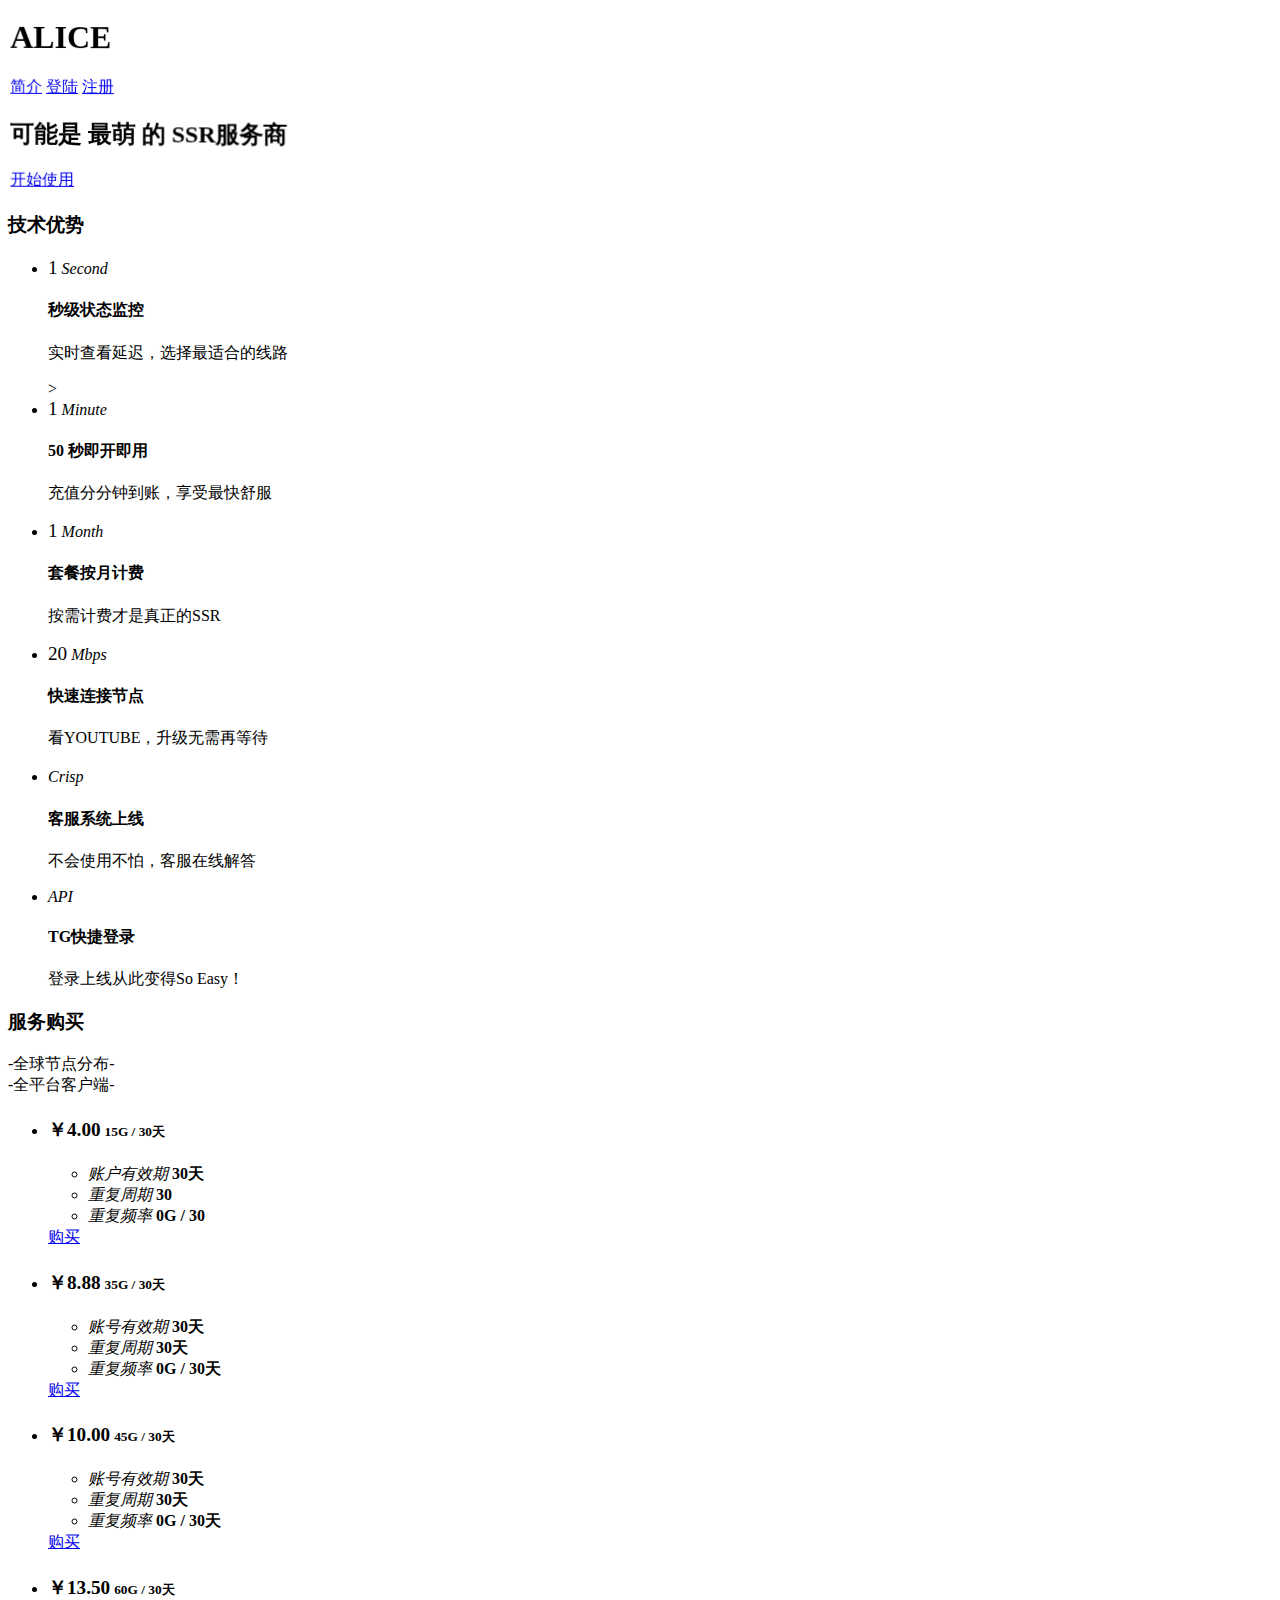
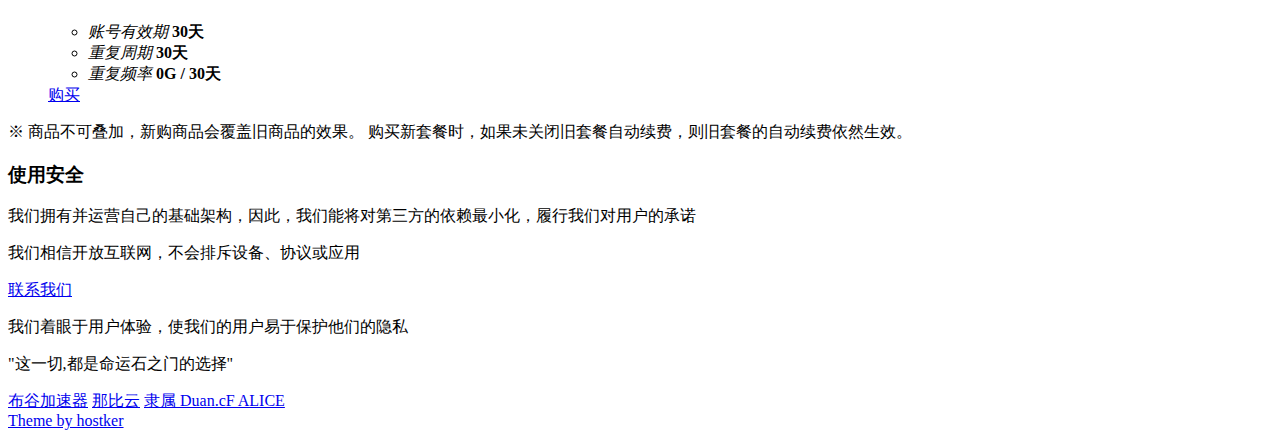
==== index.html @ 1a39fd21 "Update and rename index.md to index.html" ====
<!DOCTYPE HTML>
<html app="help" view="qa" step='1'>
  <head>
    <meta http-equiv="Content-Type" content="text/html; charset=UTF-8">
    <title>Alice - 可能是最萌的SSR服务商</title>
    <meta name="theme-color" content="#ff4d74">
    <meta name="renderer" content="webkit">
    <meta http-equiv="X-UA-Compatible" content="IE=edge,chrome=1">
    <meta name="viewport" content="width=1280">
    <link rel="stylesheet" href="./static/css/i.css">
    <link rel="icon" type="image/ico" href="/favicon.ico">
    <meta http-equiv="Cache-Control" content="no-siteapp">
    <meta name="apple-mobile-web-app-title" content="Hostker">
    <meta name="google" value="notranslate">
  </head>
    <body>
      <div id="stage">
        <article class="step-1">
          <div class="step-1-in">
            <div id="test" style="transform: rotateX(2.365deg) rotateY(4.865deg);">
              <header>
                <div class="layout">
                  <h1>ALICE</h1>
                  <nav>
                    <a href="/About/">简介</a>
                    <a href="https://duan.cf/freeyun">登陆</a>
                    <a href="https://duan.cf/freeyun" class="login-link">注册</a>
                  </nav>
                </div>
              </header>
              <h2>
                <span class="line line-1">
                  可能是
                  <span class="moji-1">最萌</span>
                  的
                </span>
                <span class="line line-2">SSR服务商</span>
              </h2>
              <i class="bg"></i>
              <i class="hr"></i>
              <div class="shell-box">
                <i class="shell-shadow"></i>
                <i class="shell">
                  <span></span>
                </i>
              </div>
              <a class="link-reg" href="https://lolico.ml/auth/login">开始使用</a>
              <i class="light"></i>
            </div>
          </div>
        </article>
        <article class=step-2>
          <div class=content>
            <h3 class="ui-h ui-h-1">技术优势</h3>
            <ul>
              <li class=feature-1>
                <div class=icon>
                  <i></i>
                  <big>1</big>
                  <cite>Second</cite>
                </div>
                <h4>秒级状态监控</h4>
                <p>实时查看延迟，选择最适合的线路</p>
              </li>>
              <li class=feature-2>
                <div class=icon>
                  <i></i>
                  <big>1</big>
                  <cite>Minute</cite>
                </div>
                <h4>50 秒即开即用</h4>
                <p>充值分分钟到账，享受最快舒服</p>
              </li>
              <li class=feature-3>
                <div class=icon>
                  <i></i>
                  <big>1</big>
                  <cite>Month</cite>
                </div>
                <h4>套餐按月计费</h4>
                <p>按需计费才是真正的SSR</p>
              </li>
              <li class=feature-4>
                <div class=icon>
                  <i></i>
                  <big>20</big>
                  <cite>Mbps</cite>
                </div>
                <h4>快速连接节点</h4>
                <p>看YOUTUBE，升级无需再等待</p>
              </li>
              <li class=feature-5>
                <div class=icon>
                  <i></i>
                  <big></big>
                  <cite>Crisp</cite>
                </div>
                <h4>客服系统上线</h4>
                <p>不会使用不怕，客服在线解答</p>
              </li>
              <li class=feature-6>
                <div class=icon>
                  <i></i>
                  <cite>API</cite>
                </div>
                <h4>TG快捷登录</h4
                  ><p>登录上线从此变得So Easy！</p>
              </li>
            </ul>
          </div>
          <i class=after></i>
        </article>

        <article class=step-3>
          <h3 class="ui-h ui-h-2">服务购买</h3>
          <div class="switch index-nav" id=switch>
            <div id=span-2 onclick='selectDatacenter("la")' class="span-2 active">-全球节点分布-</div>
            <div id=span-2 onclick='selectDatacenter("la")' class="span-2 active">-全平台客户端-</div>
          </div>
          <ul>
            <li>
              <div class=head>
                <h4 id=price-1>
                  <big>￥4.00</big> 
                  <small>15G / 30天</small>
                </h4>
              </div>
              <ul>
                <li>
                  <i>账户有效期</i>
                  <b>30天</b>
                </li>
                <li>
                  <i>重复周期</i>
                  <b>30</b>
                </li>
                <li>
                  <i>重复频率</i>
                  <b>0G / 30</b>
                </li>
              </ul>
              <a class=button href="https://duan.cf/qq">购买</a>
            <li>
              <div class=head>
                <h4 id=price-2>
                  <big>￥8.88</big>
                  <small>35G / 30天</small>
                </h4>
              </div>
              <ul>
                <li>
                  <i>账号有效期</i> 
                  <b>30天</b>
                </li>
                <li>
                  <i>重复周期</i>
                  <b>30天</b>
                </li>
                <li>
                  <i>重复频率</i>
                  <b>0G / 30天</b>
                </li>
              </ul>
              <a class=button href="https://duan.cf/qq">购买</a>
            </li>
            <li>
              <div class=head>
                <h4 id=price-3><big>￥10.00</big>
                  <small>45G / 30天</small>
                </h4>
              </div>
              <ul>
                <li>
                  <i>账号有效期</i> 
                  <b>30天</b>
                </li>
                <li>
                  <i>重复周期</i>
                  <b>30天</b>
                </li>
                <li>
                  <i>重复频率</i>
                  <b>0G / 30天</b>
                </li>
              </ul>
              <a class=button href="https://duan.cf/qq">购买</a>
            </li>    
            <li>
              <div class=head>
                <h4 id=price-4><big>￥13.50</big>
                  <small>60G / 30天</small>
                </h4>
              </div>
              <ul>
                <li>
                  <i>账号有效期</i> 
                  <b>30天</b>
                </li>
                <li>
                  <i>重复周期</i>
                  <b>30天</b>
                </li>
                <li>
                  <i>重复频率</i>
                  <b>0G / 30天</b>
                </li>
              </ul>
              <a class=button href="https://duan.cf/qq">购买</a>
            </li>
          </ul>
          <div class="note layout" id=price-note>
            <p>※ 商品不可叠加，新购商品会覆盖旧商品的效果。 购买新套餐时，如果未关闭旧套餐自动续费，则旧套餐的自动续费依然生效。</p>
          </div>
        </article>
        <article class=step-4>
          <div id=step4>
            <div class=content>
              <i></i>
              <h3 class="ui-h ui-h-3">使用安全</h3>
              <div class="note layout">
                <p>我们拥有并运营自己的基础架构，因此，我们能将对第三方的依赖最小化，履行我们对用户的承诺</p>
                <p>我们相信开放互联网，不会排斥设备、协议或应用</p>
              </div>
              <a class=button href= https://t.me/buguacc target=_blank>
                联系我们
              </a>
              <div class="note layout">
                <p class=op5>我们着眼于用户体验，使我们的用户易于保护他们的隐私</p>
              </div>
            </div>
            <i class=shell-2></i>
          </div>
        </article>
        <footer class="step-5">
          <div class="htko">
            <p>"这一切,都是命运石之门的选择"</p>
          </div>
          <div class="layout">
            <div class="l">
              <a href="https://bugu6666.ml" target="_blank">布谷加速器</a>
              <a href="https://www.nabiyunba.com/" target="_blank">那比云</a>
              <a href="https://duan.cf/">隶属 Duan.cF ALICE</a>
            </div>
            <div class="r">
              <a href="https://www.hostker.com/" target="_blank">Theme by hostker</a>
            </div>
          </div>
        </footer>
      </div>
      <script src="./static/js/hm.js"></script>
      <script src="./static/js/c.js"></script>
      <div style="display:none">
          
      </div>
    </body>
  </html>
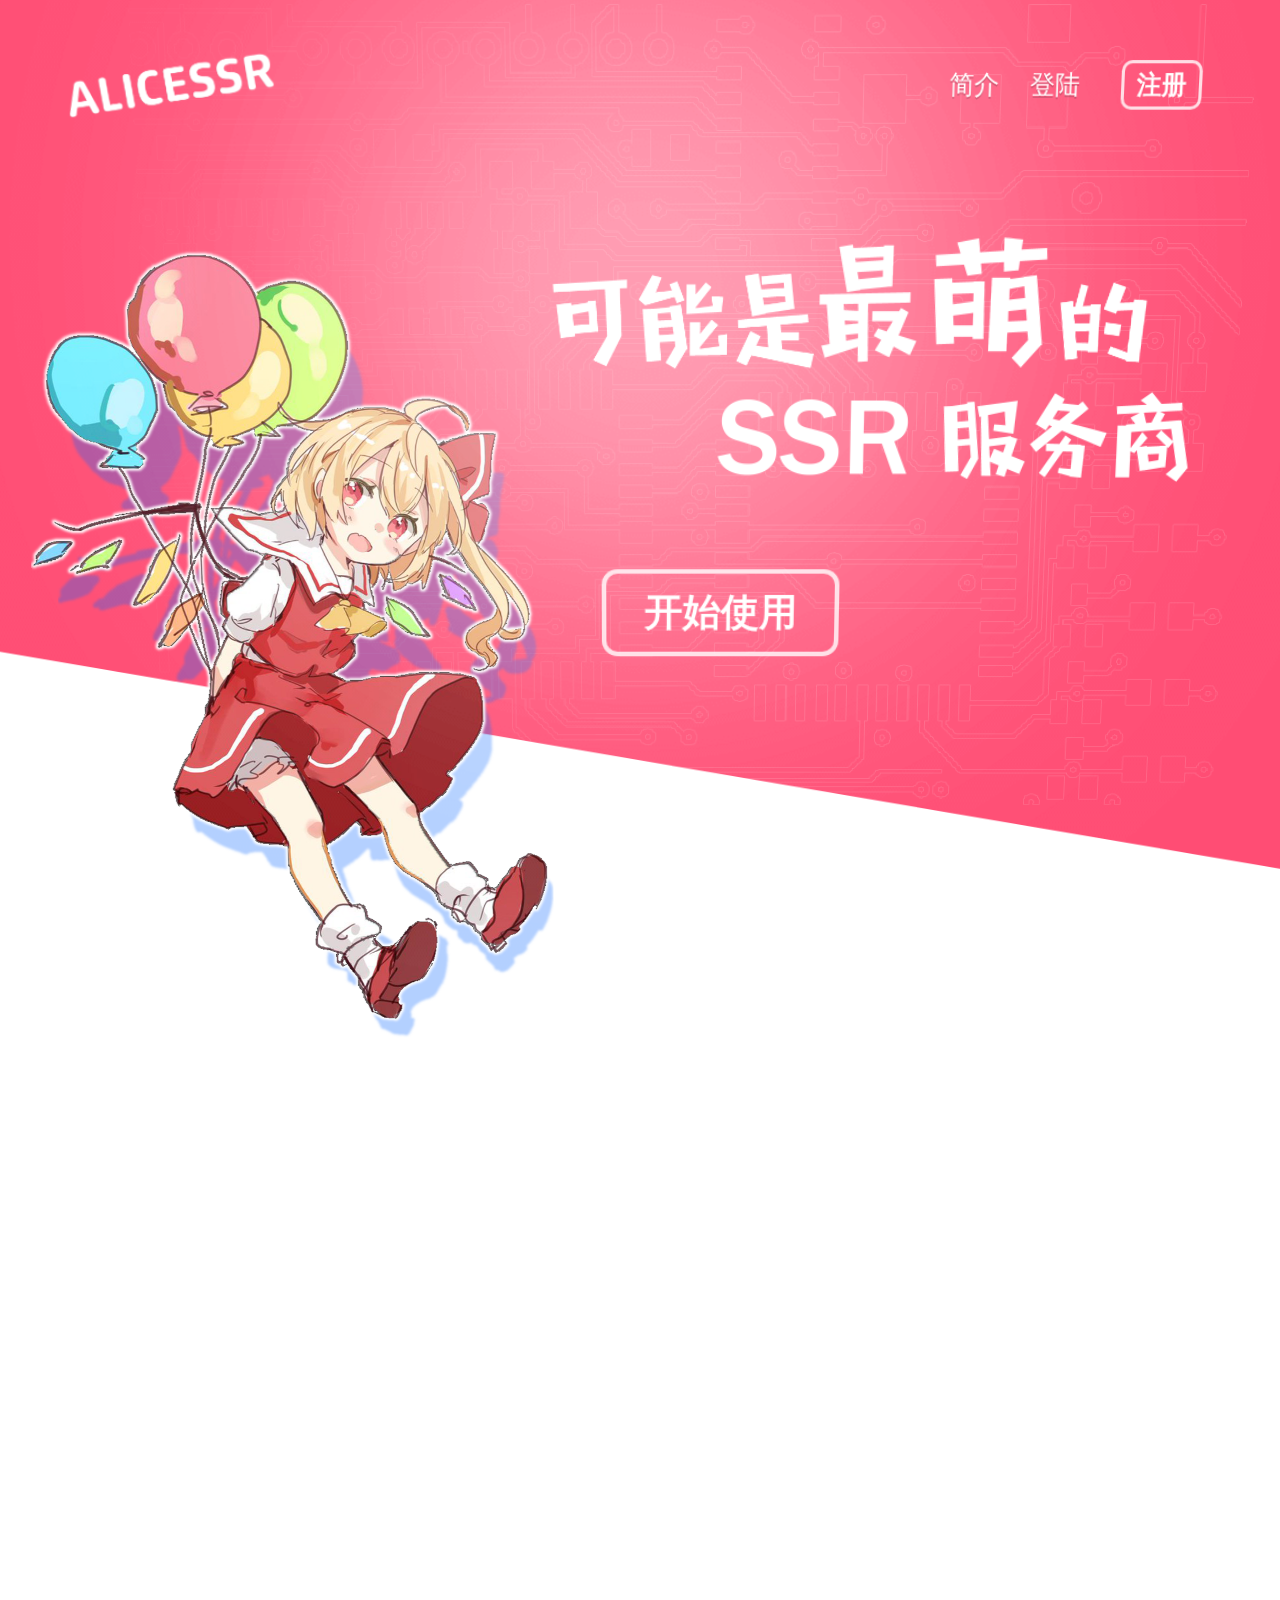
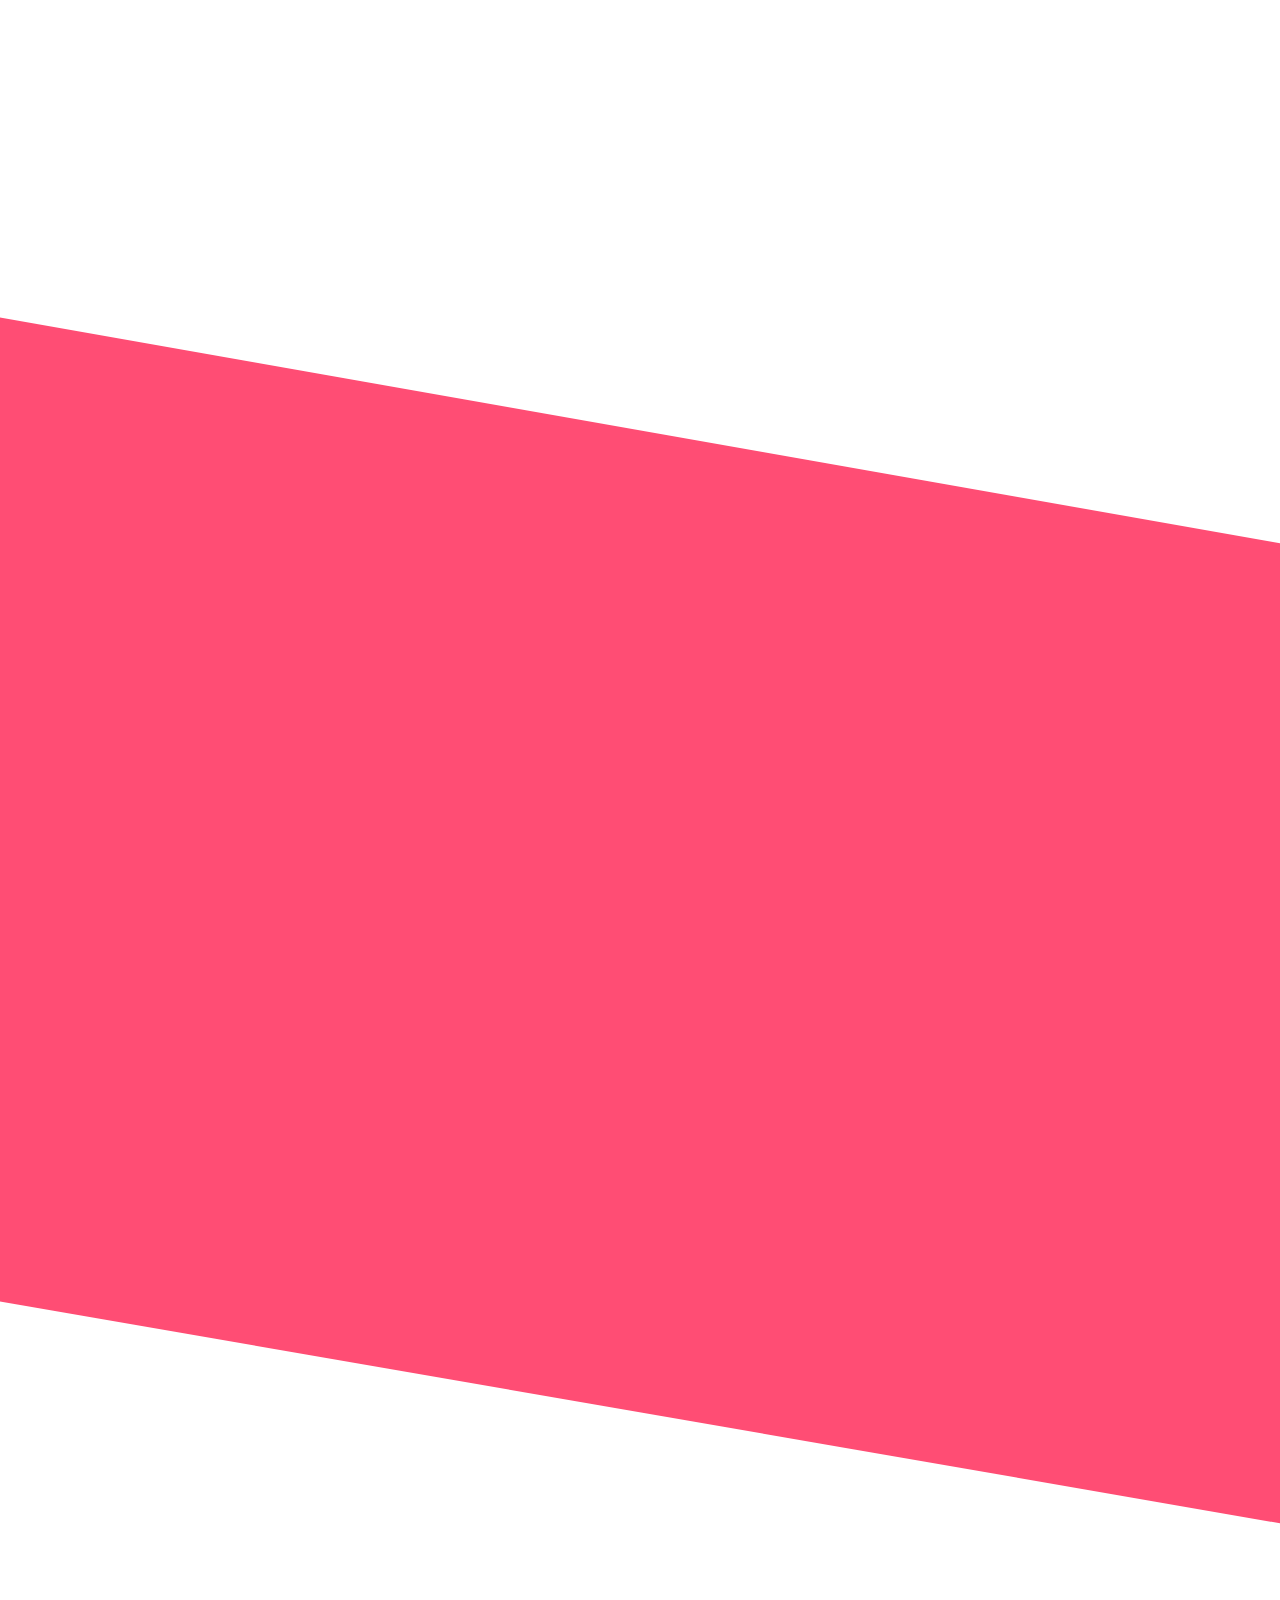
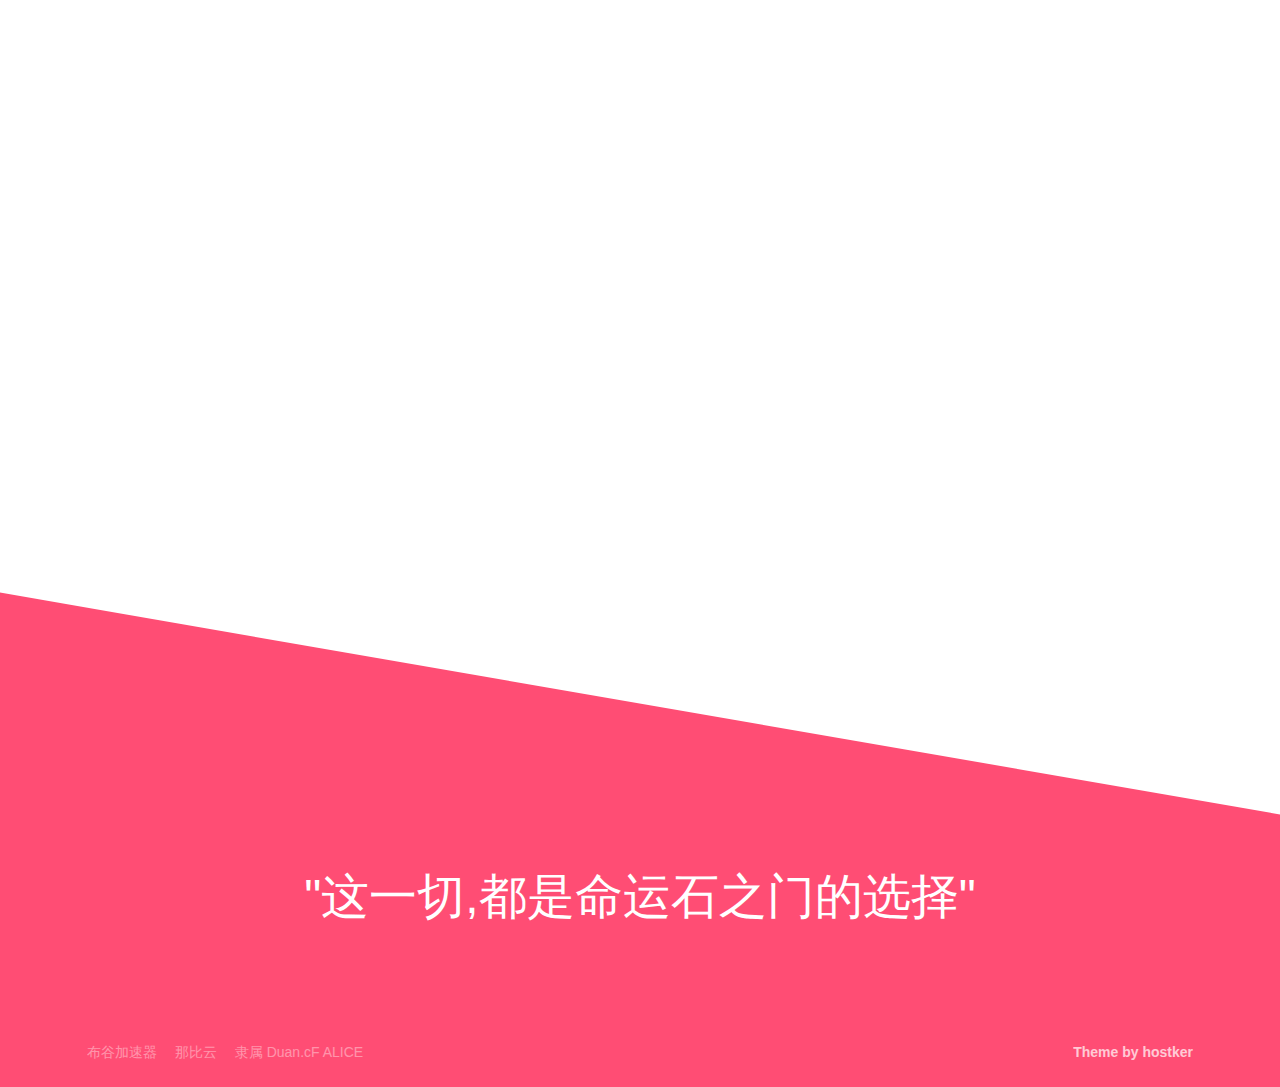
==== commit 1c8a65d3: "url" ====
--- a/index.html
+++ b/index.html
@@ -45,7 +45,7 @@
                   <span></span>
                 </i>
               </div>
-              <a class="link-reg" href="https://lolico.ml/auth/login">开始使用</a>
+              <a class="link-reg" href="https://duan.cf/freeyun">开始使用</a>
               <i class="light"></i>
             </div>
           </div>
--- a/static/css/i.css
+++ b/static/css/i.css
@@ -0,0 +1,1124 @@
+.o,
+[scroll] {
+    overflow: hidden
+}
+
+.h,
+.step-1 {
+    pointer-events: none
+}
+
+.step-2 ul,
+.step-3>ul,
+.tip {
+    text-align: center
+}
+
+body,
+form,
+h1,
+h2,
+h3,
+h4,
+h5,
+ol,
+p,
+ul {
+    margin: 0
+}
+
+ol,
+ul {
+    padding: 0
+}
+
+html {
+    color: #222;
+    font: 1.5em 'HanHei SC', 'PingFang SC', 'Helvetica Neue', Helvetica, STHeitiSC-Light, "Microsoft YaHei", "微软雅黑", Arial, sans-serif
+}
+
+button,
+input,
+option,
+select,
+textarea {
+    font: inherit
+}
+
+h1,
+h2,
+h3,
+h4 {
+    font-weight: 600
+}
+
+button:focus,
+input:focus,
+textarea:focus {
+    outline: 0
+}
+
+::-moz-selection {
+    background: rgba(0, 149, 255, .1)
+}
+
+::selection {
+    background: rgba(0, 149, 255, .1)
+}
+
+ul {
+    list-style-type: none
+}
+
+a {
+    text-decoration: none;
+    color: #007AFF
+}
+
+img {
+    border: 0
+}
+
+.o {
+    zoom: 1
+}
+
+.l {
+    float: left
+}
+
+.r,
+header nav {
+    float: right
+}
+
+.c:after {
+    content: '.';
+    display: block;
+    height: 0;
+    clear: both;
+    visibility: hidden
+}
+
+* html .c {
+    height: 1%
+}
+
+.h {
+    opacity: 0
+}
+
+.none,
+xmp {
+    display: none
+}
+
+html {
+    -webkit-text-size-adjust: 100%;
+    -ms-text-size-adjust: 100%;
+    text-rendering: optimizeLegibility;
+    -webkit-font-smoothing: antialiased;
+    -moz-osx-font-smoothing: grayscale;
+    background: #ff4d74
+}
+
+[scroll] {
+    overflow-y: auto;
+    -webkit-overflow-scrolling: touch;
+    overflow-scrolling: touch
+}
+
+#stage,
+.step-1,
+header {
+    overflow: hidden
+}
+
+[scroll]::-webkit-scrollbar {
+    width: 3px;
+    height: 6px
+}
+
+[scroll]::-webkit-scrollbar-thumb {
+    height: 40px;
+    background-color: rgba(140, 140, 140, .3)
+}
+
+[scroll]::-webkit-scrollbar-thumb:hover {
+    background-color: rgba(140, 140, 140, .5)
+}
+
+.layout {
+    width: 1120px;
+    margin: auto
+}
+
+.switch input {
+    top: 0;
+    right: 0;
+    bottom: 0;
+    left: 0;
+    -ms-filter: "progid:DXImageTransform.Microsoft.Alpha(Opacity=0)";
+    filter: alpha(opacity=0);
+    -moz-opacity: 0;
+    opacity: 0;
+    z-index: 100;
+    position: absolute;
+    width: 100%;
+    height: 100%;
+    cursor: pointer
+}
+
+.switch {
+    width: 460px;
+    height: 55px;
+    position: relative;
+    margin: 25px auto 0;
+    cursor: pointer;
+    font-size: 1em
+}
+
+.span-1,
+.span-2,
+.span-3 {
+    display: inline-block;
+    vertical-align: middle;
+    color: #fff;
+    margin-left: 10px;
+    padding: 5px
+}
+
+.index-nav .active {
+    border: solid;
+    border-width: 2px;
+    border-radius: 5px;
+    font-size: 1.1em
+}
+
+header {
+    line-height: 40px;
+    padding: 60px 0;
+    -webkit-animation: fadeinT .3s ease;
+    animation: fadeinT .3s ease
+}
+
+header h1 {
+    float: left;
+    font-size: 2.2em;
+    width: 210px;
+    height: 80px;
+    line-height: 80px;
+    color: transparent;
+    background: url(../img/hostker.png) 50% 50% no-repeat;
+    background-size: auto 60px
+}
+
+header nav {
+    padding: 20px
+}
+
+header nav a {
+    display: inline-block;
+    color: #FFF;
+    padding: 0 .5em;
+    text-shadow: 0 2px 0 rgba(0, 0, 0, .2)
+}
+
+header nav a[href*="www.zhujike.com"] {
+    padding-left: 50px;
+    margin-right: 10px;
+    font-weight: 500;
+    position: relative
+}
+
+header nav a[href*="www.zhujike.com"]:after {
+    content: '';
+    position: absolute;
+    left: 0;
+    top: -5px;
+    width: 40px;
+    height: 40px;
+    background: url(../img/zhujike.svg) no-repeat;
+    background-size: 40px 40px
+}
+
+header nav a.login-link {
+    margin-left: 1em;
+    box-shadow: 0 0 0 3px rgba(255, 255, 255, .8);
+    border-radius: .3em;
+    font-weight: 700;
+    text-shadow: none;
+    -webkit-transition: background .3s ease, color .3s ease;
+    transition: background .3s ease, color .3s ease
+}
+
+header nav a.login-link:hover {
+    background: #FFF;
+    color: #2f7ddb
+}
+
+@-webkit-keyframes fadeinT {
+    0% {
+        opacity: 0;
+        -webkit-transform: translateY(-100px);
+        transform: translateY(-100px)
+    }
+
+    100% {
+        opacity: 1;
+        -webkit-transform: translateY(0);
+        transform: translateY(0)
+    }
+}
+
+@keyframes fadeinT {
+    0% {
+        opacity: 0;
+        -webkit-transform: translateY(-100px);
+        transform: translateY(-100px)
+    }
+
+    100% {
+        opacity: 1;
+        -webkit-transform: translateY(0);
+        transform: translateY(0)
+    }
+}
+
+.step-1 {
+    height: 1200px;
+    color: #FFF;
+    -webkit-perspective: 1200px;
+    perspective: 1200px;
+    -webkit-transform-style: preserve-3d;
+    transform-style: preserve-3d;
+    position: relative
+}
+
+.step-1 *,
+.step-2 {
+    -webkit-transform-style: preserve-3d
+}
+
+.step-1 a {
+    pointer-events: auto;
+    display: inline-block;
+    color: #FFF;
+    padding: 0 .5em
+}
+
+.step-1 .hr,
+.step-1 .light,
+.step-1 .shell-box,
+.step-1 h2,
+.step-3>ul,
+.tip {
+    pointer-events: none
+}
+
+.step-1 .step-1-in {
+    -webkit-animation: test-in 1s;
+    animation: test-in 1s
+}
+
+.step-1 * {
+    transform-style: preserve-3d
+}
+
+.step-1 #test {
+    height: 1200px;
+    height: 100vh;
+    -webkit-transform: rotateY(10deg) rotateZ(0);
+    transform: rotateY(10deg) rotateZ(0);
+    -webkit-transform-origin: 50% 50%;
+    transform-origin: 50% 50%
+}
+
+.step-1 h2 {
+    position: absolute;
+    left: 50%;
+    margin-left: -50px;
+    top: 270px;
+    font-size: 3.6em;
+    color: transparent;
+    -webkit-transform: translateZ(100px);
+    transform: translateZ(100px);
+    -webkit-animation: step-one-title-in 1.3s;
+    animation: step-one-title-in 1.3s
+}
+
+.step-1 h2 .line {
+    display: block;
+    position: absolute
+}
+
+.step-1 h2 .line-1 {
+    width: 540px;
+    height: 115px;
+    background: url(../img/line-1.png) 50% 50% no-repeat;
+    background-size: cover;
+    top: 0;
+    left: -30px
+}
+
+.step-1 h2 .line-1 .moji-1 {
+    position: absolute;
+    top: 0;
+    left: 233px;
+    width: 200px;
+    height: 110px;
+    background: url(../img/moji-1.png) 50% 50% no-repeat;
+    background-size: cover;
+    -webkit-transform: translateZ(50px);
+    transform: translateZ(50px)
+}
+
+.step-1 h2 .line-2 {
+    width: 455px;
+    height: 85px;
+    background: url(../img/line-2.png) 50% 50% no-repeat;
+    background-size: cover;
+    top: 126px;
+    left: 100px
+}
+
+.step-1 .bg,
+.step-1 .link-more,
+.step-1 .link-reg,
+.step-1 .shell-box {
+    left: 50%;
+    position: absolute
+}
+
+.step-1 .link-reg {
+    top: 560px;
+    margin-left: -30px;
+    padding: 0 1em;
+    font-size: 1.4em;
+    line-height: 70px;
+    font-weight: 700;
+    box-shadow: 0 0 0 4px rgba(255, 255, 255, .8), 0 0 0 0 transparent;
+    border-radius: .3em;
+    -webkit-transform: translateZ(150px);
+    transform: translateZ(150px);
+    -webkit-transition: -webkit-transform .3s ease, background .3s ease, color .3s ease;
+    transition: transform .3s ease, background .3s ease, color .3s ease;
+    -webkit-animation: opacity-in 3s;
+    animation: opacity-in 3s
+}
+
+.step-1 .link-reg:hover {
+    background: #FFF;
+    color: #2f7ddb;
+    box-shadow: 0 0 0 4px rgba(255, 255, 255, .8), 0 20px 20px -10px rgba(255, 0, 255, .1);
+    -webkit-transform: translateZ(180px);
+    transform: translateZ(180px)
+}
+
+.step-1 .link-more {
+    top: 560px;
+    line-height: 70px;
+    margin-left: 290px;
+    -webkit-animation: opacity-in 5s;
+    animation: opacity-in 5s
+}
+
+.step-1 .bg {
+    top: 0;
+    margin-left: -500px;
+    background: url(../img/pcb.png) 50% 50% no-repeat;
+    width: 1128px;
+    height: 821px;
+    -webkit-transform: translateZ(-300px) scale(1.2);
+    transform: translateZ(-300px) scale(1.2)
+}
+
+.step-1 .shell-box {
+    top: 250px;
+    margin-left: -590px;
+    -webkit-animation: shell-in 1s;
+    animation: shell-in 1s
+}
+
+.step-1 .shell {
+    position: absolute;
+    top: 0;
+    left: 0;
+    -webkit-animation: shell 7s infinite;
+    animation: shell 7s infinite
+}
+
+.step-1 .shell span {
+    display: block;
+    height: 785px;
+    width: 500px;
+    background: url(../img/shell.png) 50% 50% no-repeat;
+    background-size: cover;
+    -webkit-transform: translateZ(50px);
+    transform: translateZ(50px)
+}
+
+.step-1 .shell-shadow {
+    position: absolute;
+    top: 40px;
+    left: 0;
+    height: 785px;
+    width: 500px;
+    background: url(../img/shell-shadow.png) 50% 50% no-repeat;
+    background-size: cover;
+    opacity: .3;
+    -webkit-transform: translateZ(1px);
+    transform: translateZ(1px)
+}
+
+.step-1 .light {
+    position: absolute;
+    top: 170px;
+    left: 50%;
+    width: 470px;
+    height: 470px;
+    margin-left: -235px;
+    background: url(../img/light@1x.png) 50% 50% no-repeat;
+    background-size: cover;
+    -webkit-transform: translateZ(820px);
+    transform: translateZ(820px)
+}
+
+.step-1 .hr {
+    position: absolute;
+    top: 420px;
+    left: 50%;
+    margin-left: -2000px;
+    width: 4000px;
+    height: 1360px;
+    background: url(../img/step-1.svg) 50% 50% no-repeat;
+    background-size: cover
+}
+
+@-webkit-keyframes test-in {
+    from {
+        -webkit-transform: translateY(-500px);
+        transform: translateY(-500px)
+    }
+
+    to {
+        -webkit-transform: translateY(0);
+        transform: translateY(0)
+    }
+}
+
+@keyframes test-in {
+    from {
+        -webkit-transform: translateY(-500px);
+        transform: translateY(-500px)
+    }
+
+    to {
+        -webkit-transform: translateY(0);
+        transform: translateY(0)
+    }
+}
+
+@-webkit-keyframes shell {
+    50% {
+        -webkit-transform: translateY(-4px);
+        transform: translateY(-4px)
+    }
+}
+
+@keyframes shell {
+    50% {
+        -webkit-transform: translateY(-4px);
+        transform: translateY(-4px)
+    }
+}
+
+@-webkit-keyframes shell-in {
+
+    30%,
+    from {
+        -webkit-transform: translateX(-1000px) translateZ(200px) rotateY(-20deg) rotateZ(70deg);
+        transform: translateX(-1000px) translateZ(200px) rotateY(-20deg) rotateZ(70deg)
+    }
+}
+
+@keyframes shell-in {
+
+    30%,
+    from {
+        -webkit-transform: translateX(-1000px) translateZ(200px) rotateY(-20deg) rotateZ(70deg);
+        transform: translateX(-1000px) translateZ(200px) rotateY(-20deg) rotateZ(70deg)
+    }
+}
+
+@-webkit-keyframes opacity-in {
+
+    50%,
+    from {
+        opacity: 0
+    }
+
+    from {
+        -webkit-transform: translateZ(0);
+        transform: translateZ(0)
+    }
+}
+
+@keyframes opacity-in {
+
+    50%,
+    from {
+        opacity: 0
+    }
+
+    from {
+        -webkit-transform: translateZ(0);
+        transform: translateZ(0)
+    }
+}
+
+@-webkit-keyframes step-one-title-in {
+
+    50%,
+    from {
+        -webkit-transform: translateZ(2000px);
+        transform: translateZ(2000px)
+    }
+}
+
+@keyframes step-one-title-in {
+
+    50%,
+    from {
+        -webkit-transform: translateZ(2000px);
+        transform: translateZ(2000px)
+    }
+}
+
+.step-2 {
+    background: #FFF;
+    position: relative;
+    -webkit-perspective: 1000px;
+    perspective: 1000px;
+    transform-style: preserve-3d
+}
+
+.step-2 *,
+.step-3 {
+    -webkit-transform-style: preserve-3d
+}
+
+.step-2 * {
+    transform-style: preserve-3d
+}
+
+.step-2 .ui-h-1 {
+    position: absolute;
+    top: -140px;
+    left: 50%;
+    margin-left: -250px
+}
+
+.step-2 ul {
+    max-width: 1270px;
+    margin: 0 auto;
+    font-weight: 200;
+    font-size: 0
+}
+
+.step-2 ul li {
+    font-size: 21px;
+    display: inline-block;
+    vertical-align: top;
+    padding: 1em 0;
+    margin: 1em;
+    width: 370px;
+    -webkit-transition: -webkit-transform 1s ease;
+    transition: transform 1s ease
+}
+
+.step-2 ul li .icon {
+    font-size: 40px;
+    line-height: 80px
+}
+
+.step-2 ul li .icon i {
+    display: inline-block;
+    vertical-align: top;
+    width: 80px;
+    height: 80px;
+    margin-left: -10px;
+    margin-right: 10px
+}
+
+.step-2 ul li .icon big {
+    display: inline-block;
+    font-size: 52px;
+    font-weight: 500;
+    margin-right: .1em
+}
+
+.step-2 ul li .icon cite {
+    display: inline-block;
+    font-size: 32px;
+    font-style: normal;
+    font-weight: 500
+}
+
+.step-2 ul li h4 {
+    font-size: 28px;
+    line-height: 40px;
+    padding-bottom: 6px;
+    font-weight: 300
+}
+
+.step-2 ul li p {
+    font-size: 18px;
+    font-weight: 200;
+    opacity: .5
+}
+
+.step-2 ul li.feature-1 .icon i {
+    background-image: url(../img/icon/1.svg)
+}
+
+.step-2 ul li.feature-2 .icon i {
+    background-image: url(../img/icon/2.svg)
+}
+
+.step-2 ul li.feature-3 .icon i {
+    background-image: url(../img/icon/3.svg)
+}
+
+.step-2 ul li.feature-4 .icon i {
+    background-image: url(../img/icon/4.svg)
+}
+
+.step-2 ul li.feature-4 .icon big {
+    margin-right: .2em
+}
+
+.step-2 ul li.feature-5 .icon i {
+    background-image: url(../img/icon/5.svg)
+}
+
+.step-2 ul li.feature-6 .icon i {
+    background-image: url(../img/icon/6.svg)
+}
+
+.step-2 .after {
+    content: '';
+    position: absolute;
+    top: 100%;
+    z-index: -1;
+    left: 50%;
+    width: 4000px;
+    height: 693px;
+    margin-left: -2000px;
+    background: #FFF;
+    margin-top: -350px;
+    -webkit-transform: rotateZ(10deg);
+    transform: rotateZ(10deg);
+    -webkit-transition: -webkit-transform .3s ease;
+    transition: transform .3s ease
+}
+
+.step-2 .content {
+    -webkit-transform: scale(.8);
+    transform: scale(.8);
+    opacity: 0;
+    -webkit-transition: opacity .3s ease, -webkit-transform .3s ease;
+    transition: opacity .3s ease, transform .3s ease
+}
+
+.tip {
+    position: fixed;
+    bottom: 2em;
+    left: 50%;
+    width: 120px;
+    margin-left: -60px;
+    color: #222;
+    font-size: 24px;
+    -webkit-animation: shell 5s infinite;
+    animation: shell 5s infinite;
+    opacity: 0;
+    -webkit-transition: opacity .3s ease;
+    transition: opacity .3s ease
+}
+
+html[step="1"] .tip-1,
+html[step="2"] .tip-2,
+html[step="3"] .tip-3 {
+    opacity: 1;
+    -webkit-transition: opacity 3s ease;
+    transition: opacity 3s ease
+}
+
+html[step="2"] .step-2 .content {
+    -webkit-transform: scale(1);
+    transform: scale(1);
+    opacity: 1
+}
+
+@media (max-height:900px) {
+    .tip {
+        display: none
+    }
+}
+
+.step-3 {
+    -webkit-perspective: 1000px;
+    perspective: 1000px;
+    transform-style: preserve-3d;
+    padding-top: 500px;
+    -webkit-transition: -webkit-transform .3s ease, opacity .3s ease;
+    transition: transform .3s ease, opacity .3s ease;
+    -webkit-transform: scale(.8);
+    transform: scale(.8);
+    opacity: 0
+}
+
+.step-3 * {
+    -webkit-transform-style: preserve-3d;
+    transform-style: preserve-3d
+}
+
+.step-3>ul {
+    padding: 20px 0 40px
+}
+
+.step-3>ul>li {
+    display: inline-block;
+    vertical-align: top;
+    background: #FFF;
+    pointer-events: auto;
+    width: 220px;
+    box-shadow: 0 30px 30px -15px rgba(3, 15, 134, .25);
+    border-radius: .4em;
+    margin: 1em;
+    -webkit-transition: -webkit-transform .3s ease;
+    transition: transform .3s ease
+}
+
+.step-3>ul>li:hover,
+.step-3>ul>li:nth-child(2) {
+    -webkit-transform: scale(1.1);
+    transform: scale(1.1)
+}
+
+.step-3>ul>li .head {
+    padding: 1em 0
+}
+
+.step-3>ul>li .head h5 {
+    font-size: 18px;
+    font-weight: 200;
+    opacity: .5
+}
+
+.step-3>ul>li .head h4 big {
+    display: block;
+    line-height: 2
+}
+
+.step-3>ul>li .head h4 small {
+    display: block;
+    font-size: 16px;
+    font-weight: 400;
+    opacity: .5
+}
+
+.step-3>ul>li>ul {
+    display: block;
+    background: #d6e5f8;
+    padding: 1em;
+    text-align: left;
+    font-size: 16px
+}
+
+.step-3>ul>li>ul>li {
+    display: block;
+    padding: 0;
+    line-height: 38px
+}
+
+.step-3>ul>li>ul>li i {
+    display: inline-block;
+    vertical-align: top;
+    width: 70px;
+    margin-right: .3em;
+    text-align: right;
+    font-weight: 200;
+    font-style: normal;
+    font-size: 14px;
+    opacity: .5
+}
+
+.step-3>ul>li>ul>li b {
+    font-size: 16px;
+    font-weight: 400
+}
+
+.step-3>ul>li .button {
+    display: block;
+    background: #2f7ddb;
+    color: #FFF;
+    margin: 10px;
+    width: 200px;
+    border: 0;
+    line-height: 50px;
+    border-radius: .2em;
+    cursor: pointer
+}
+
+.step-3>ul:hover>li {
+    -webkit-transform: scale(1);
+    transform: scale(1)
+}
+
+.step-3>ul:hover>li:hover {
+    -webkit-transform: scale(1.1);
+    transform: scale(1.1)
+}
+
+.step-3 .note {
+    color: #FFF;
+    margin-bottom: -150px
+}
+
+html[step="3"] .step-3 {
+    opacity: 1;
+    -webkit-transform: scale(1);
+    transform: scale(1)
+}
+
+.step-4 {
+    background: url(../img/step-1.svg) top center no-repeat #ff4d74;
+    background-size: 4000px 1360px;
+    padding-top: 500px
+}
+
+.step-4 #step4 {
+    position: relative
+}
+
+.step-4 .shell-2 {
+    position: absolute;
+    top: -290px;
+    left: 50%;
+    margin-left: 100px;
+    height: 580px;
+    width: 590px;
+    background: url(../img/shell-2.png) 50% 50% no-repeat;
+    background-size: cover;
+    -webkit-transition: -webkit-transform .3s ease, opacity .3s ease;
+    transition: transform .3s ease, opacity .3s ease;
+    -webkit-transform: translateX(400px);
+    transform: translateX(400px);
+    pointer-events: none;
+    opacity: 0
+}
+
+.step-4 .content {
+    -webkit-transform: scale(.8);
+    transform: scale(.8);
+    opacity: 0;
+    text-align: center;
+    -webkit-transition: opacity .3s ease, -webkit-transform .3s ease;
+    transition: opacity .3s ease, transform .3s ease;
+    margin-bottom: -200px
+}
+
+.step-4 .content i {
+    display: inline-block;
+    width: 160px;
+    height: 160px;
+    background: url(../img/icon/7.svg) 50% 50% no-repeat;
+    background-size: 160px 160px;
+    margin-bottom: 1em
+}
+
+.step-4 .content .note {
+    padding: 30px 0
+}
+
+.step-4 .content .note p {
+    padding: 10px 0
+}
+
+.step-4 .content .button {
+    display: inline-block;
+    color: #000;
+    font-weight: 700;
+    font-size: 28px;
+    line-height: 56px;
+    padding: 0 1em;
+    box-shadow: 0 0 0 3px rgba(0, 0, 0, .8);
+    border-radius: .3em;
+    background: 0 0;
+    border: 0;
+    cursor: pointer;
+    -webkit-transition: background .3s ease, color .3s ease;
+    transition: background .3s ease, color .3s ease
+}
+
+.step-4 .content .button:hover {
+    background: #000;
+    color: #FFF
+}
+
+.step-4 .content .price {
+    display: block;
+    font-size: 1.2em
+}
+
+.step-4 .content .op5 {
+    opacity: .5
+}
+
+html[step="4"] .step-4 .content {
+    -webkit-transform: scale(1);
+    transform: scale(1);
+    opacity: 1
+}
+
+html[step="4"] .step-4 .shell-2 {
+    opacity: 1;
+    -webkit-transform: translateX(0);
+    transform: translateX(0)
+}
+
+footer {
+    background: url(../img/step-2.svg) top center no-repeat #ff4d74;
+    background-size: 4000px 693px;
+    padding-top: 450px;
+    color: #FFF;
+    padding-bottom: 50px
+}
+
+footer .htko {
+    font-size: 2em;
+    line-height: 180px;
+    text-align: center
+}
+
+footer .layout {
+    padding: 50px 0 0;
+    font-size: 14px
+}
+
+footer .layout a {
+    display: inline-block;
+    color: #FFF;
+    padding: .5em;
+    opacity: .4
+}
+
+footer .layout a[href*=hostker] {
+    font-weight: 700;
+    opacity: .7
+}
+
+.ui-h {
+    text-align: center;
+    font-size: 60px;
+    line-height: 70px;
+    font-weight: 200;
+    min-width: 500px
+}
+
+.ui-h-2 {
+    color: #FFF
+}
+
+.note {
+    box-sizing: border-box;
+    padding: 0 2em;
+    font-size: 18px;
+    line-height: 32px
+}
+
+html[app=help] .main-box {
+    background: #FFF;
+    margin: 0;
+    min-height: 500px
+}
+
+html[app=help] #标题 {
+    line-height: 180px;
+    text-align: center;
+    color: #FFF;
+    text-shadow: 0 3px 1px rgba(0, 0, 0, .2)
+}
+
+html[app=help] .nav-box {
+    text-align: center;
+    line-height: 80px;
+    padding-top: 50px
+}
+
+html[app=help] .nav-box a {
+    display: inline-block;
+    vertical-align: top;
+    height: 80px;
+    padding: 0 1em;
+    color: #FFF;
+    opacity: .7;
+    text-shadow: 0 2px 0 rgba(0, 0, 0, .2);
+    position: relative
+}
+
+html[app=help] .nav-box a.active {
+    font-weight: 700;
+    opacity: 1
+}
+
+html[app=help] .nav-box a.active:after {
+    content: '';
+    position: absolute;
+    left: 50%;
+    bottom: 0;
+    font-size: 12px;
+    margin-left: -1em;
+    border: 1em solid transparent;
+    border-bottom-color: #FFF
+}
+
+html[app=help] .text-banner {
+    text-align: center;
+    font-size: 1em;
+    line-height: 1.2;
+    padding: 100px 0;
+    color: #999
+}
+
+html[app=help] .md-content {
+    padding: 100px;
+    box-sizing: border-box;
+    font-size: 18px;
+    line-height: 2
+}
+
+html[app=help] .md-content p {
+    padding: 1em 0
+}
+
+html[app=help] .md-content h1,
+html[app=help] .md-content h2 {
+    padding-top: 2em;
+    margin: 0
+}
+
+::-webkit-scrollbar {
+    width: 5px;
+}
+
+::-webkit-scrollbar-track {
+    background-color: transparent;
+}
+
+::-webkit-scrollbar-thumb {
+    -webkit-border-radius: 5px;
+    border-radius: 5px;
+    background: #7266ba;
+}
